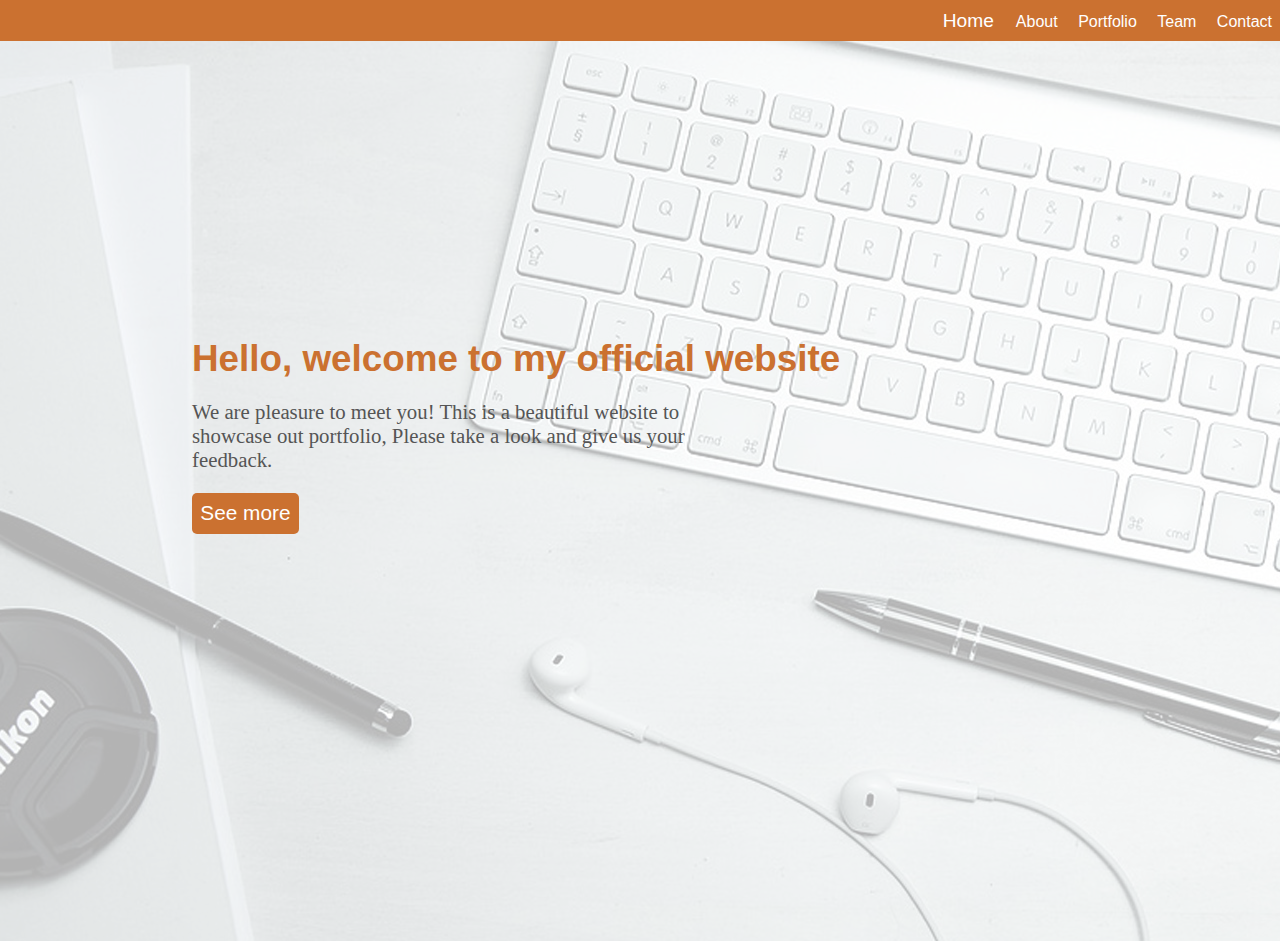
==== portfolio.html @ 83b0d7fa "Add files via upload" ====
<!DOCTYPE html>
<html lang="en">
<head>
    <meta charset="UTF-8">
    <meta name="viewport" content="width=device-width, initial-scale=1.0">
    <meta http-equiv="X-UA-Compatible" content="ie=edge">
    <title>Document</title>
    <link rel="stylesheet" href="portfolio.css">
</head>
<body>
    <header>
        <nav>
            <li><a href="#home">Home</a></li>
            <li><a href="#pabout">About</a></li>
            <li><a href="#portfolio">Portfolio</a></li>
            <li><a href="#team">Team</a></li>
            <li><a href="#contact">Contact</a></li>
        </nav>
    </header>
    <article id="home">
        <div id="overlay"></div>
        <div id="container">
        <h1>Hello, welcome to my official website</h1>
        <p>We are pleasure to meet you! 
           This is a beautiful website to showcase out portfolio,
           Please take a look and give us your feedback.
        </p>
        <input type="button" value="See more">
        </div>
    </article>
</body>
</html>
---- portfolio.css ----
* {
    box-sizing: border-box;
    padding: 0px;
    margin: 0px;
}
body {
    font-family: sans-serif;
    --my-color:  rgb(203, 113, 48);
}
nav {
    background-color: var(--my-color);
    text-align: right;
}
li {
    display: inline-block;
    padding: 0.5em;
}
a {
    text-decoration: none;
    color: white;
}
nav li:first-child {
    font-size: 1.2em;
}
#home {
    background-image: url("headerback.jpg");
    height: 100vh;
    background-size: cover;
}
#overlay {
    background-color: rgba(255, 255, 255, 0.7);
    height: 100%;
}
#container {
    position: absolute;
    width: 70%;
    height: 25%;
    top: 0;
    right: 0;
    left: 0;
    bottom: 0;
    margin: auto;
}
h1 {
    color: var(--my-color);
    font-size: 2.3em;
}
#home p {
    font-size: 1.3em;
    color: rgb(85, 85, 85);
    font-family: "DIN Alternate";
    width: 60%;
    padding: 1em 0;
}
input[type="button"] {
    background-color: var(--my-color);
    color: white;
    font-size: 1.3em;
    border-style: none;
    border-radius: 5px;
    padding: 0.4em;
}
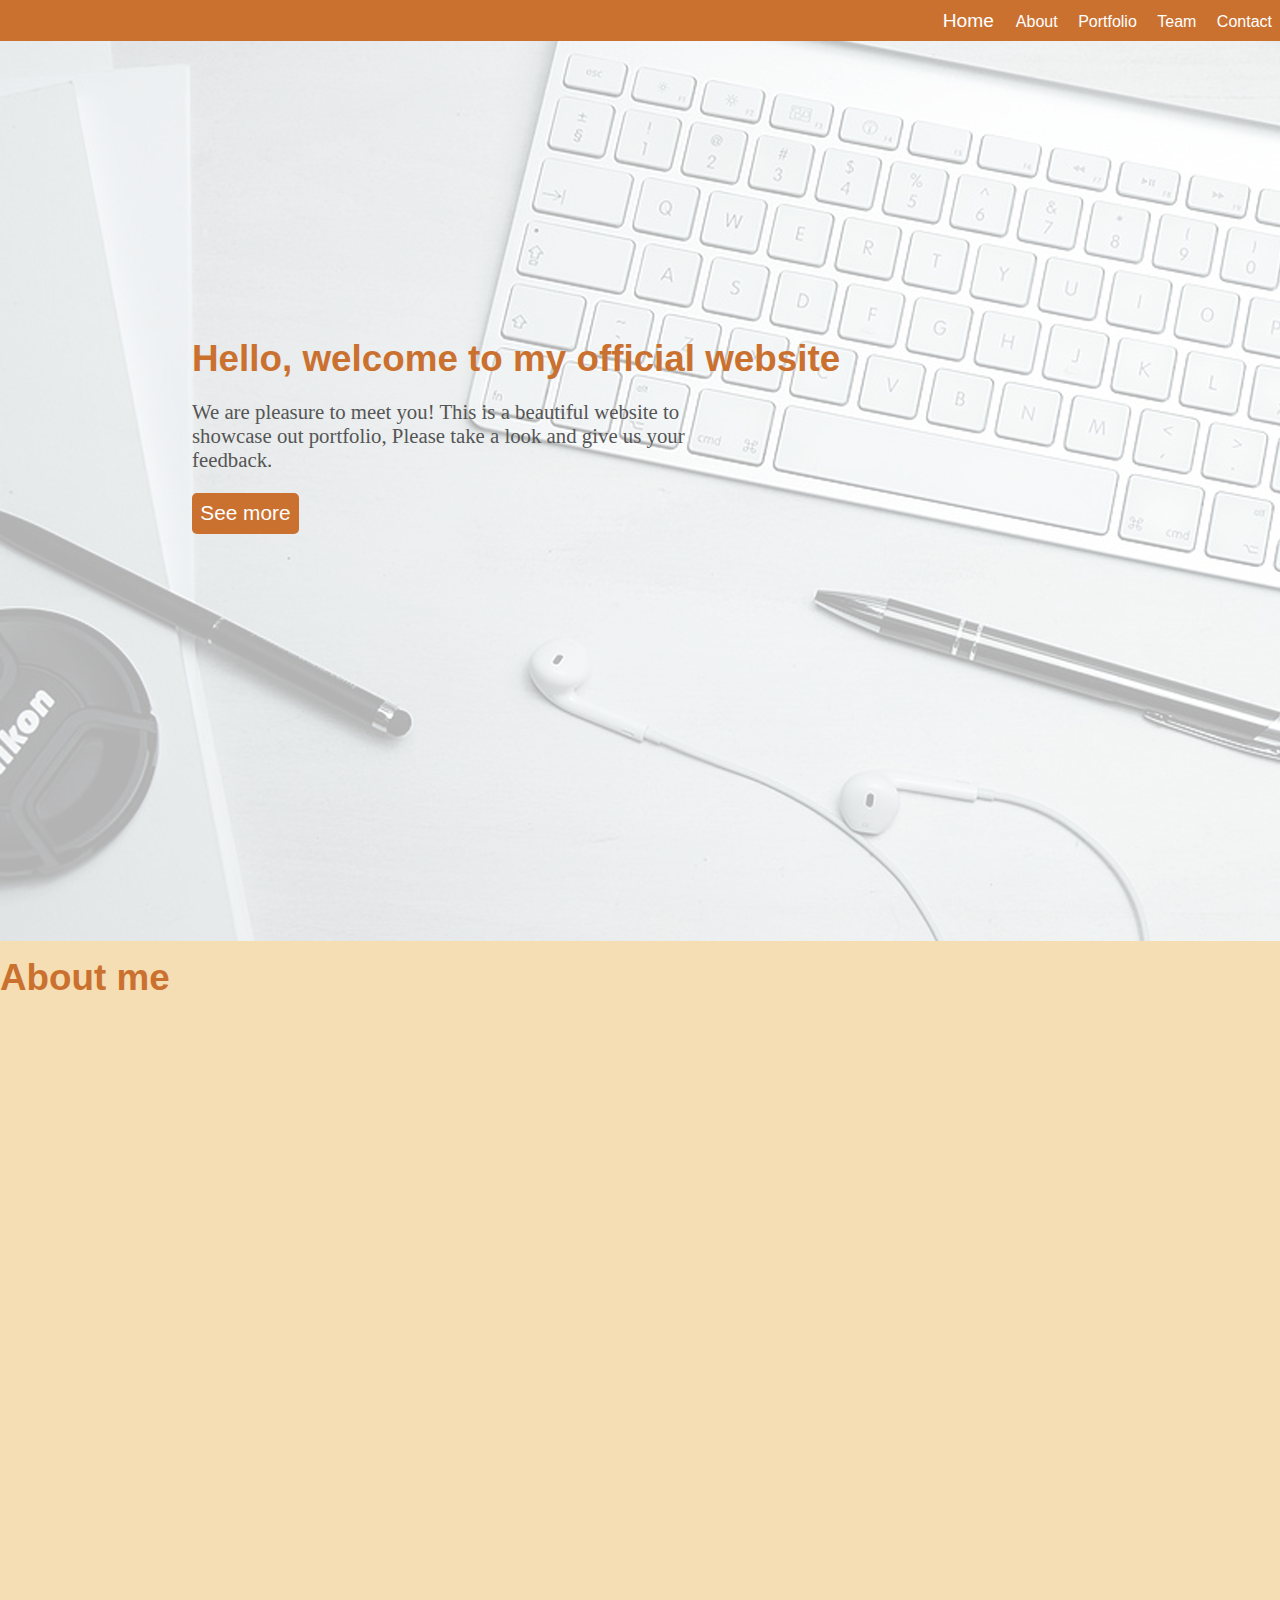
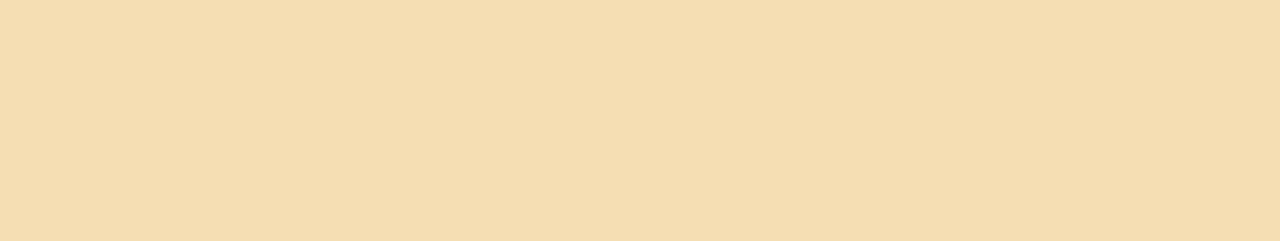
==== commit 15c80004: "Add files via upload" ====
--- a/portfolio.html
+++ b/portfolio.html
@@ -11,7 +11,7 @@
     <header>
         <nav>
             <li><a href="#home">Home</a></li>
-            <li><a href="#pabout">About</a></li>
+            <li><a href="#about">About</a></li>
             <li><a href="#portfolio">Portfolio</a></li>
             <li><a href="#team">Team</a></li>
             <li><a href="#contact">Contact</a></li>
@@ -27,6 +27,9 @@
         </p>
         <input type="button" value="See more">
         </div>
+        <article id="about">
+            <h1>About me</h1> 
+        </div>
     </article>
 </body>
 </html>--- a/portfolio.css
+++ b/portfolio.css
@@ -59,4 +59,10 @@
     border-style: none;
     border-radius: 5px;
     padding: 0.4em;
-}+}
+
+#about {
+    background-color: wheat;
+    height: 100vh;
+    background-size: cover;
+    padding: 1em 0;